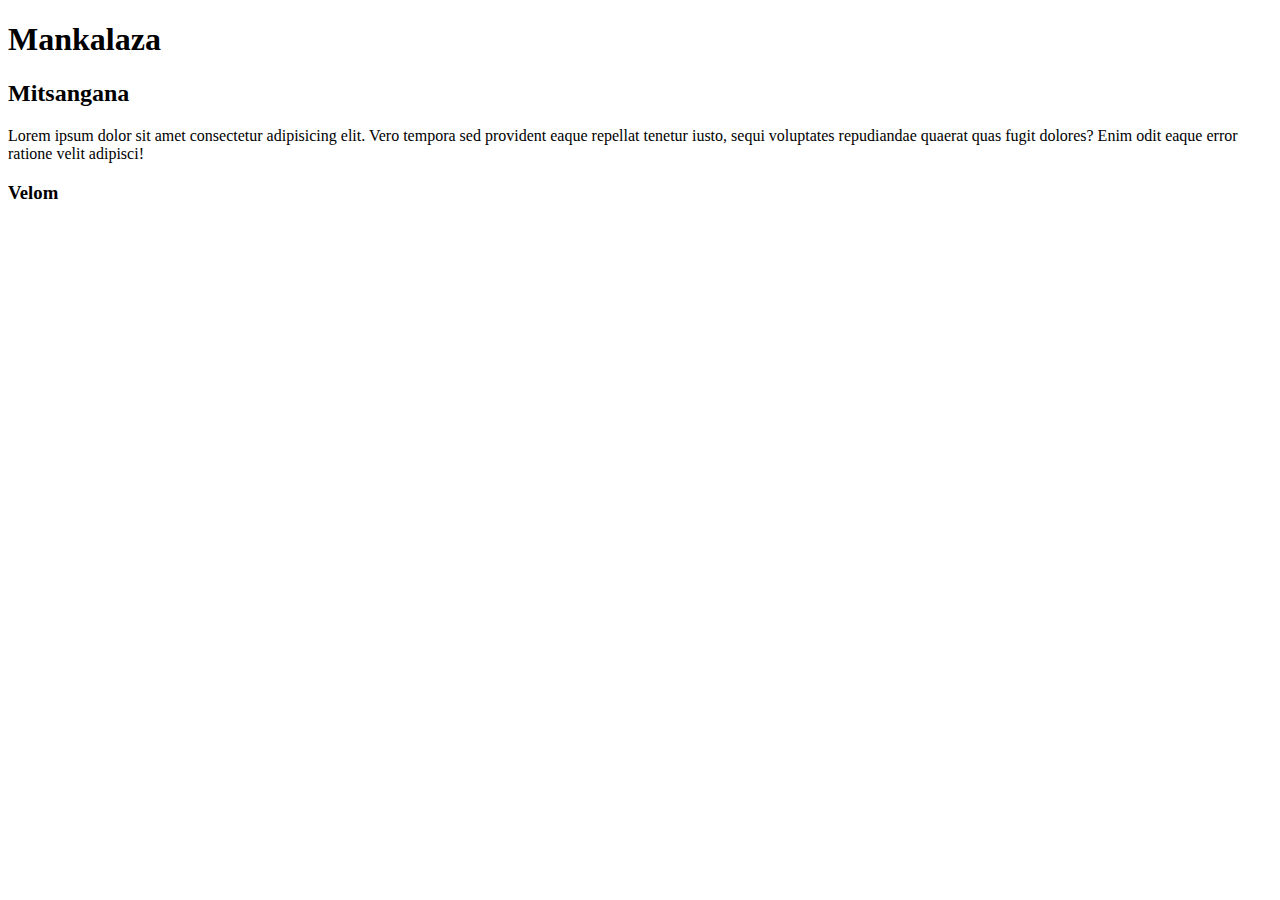
==== index.html @ ae9a05b2 "Update index.html" ====
<!DOCTYPE html>
<html lang="en">
<head>
    <meta charset="UTF-8">
    <meta http-equiv="X-UA-Compatible" content="IE=edge">
    <meta name="viewport" content="width=device-width, initial-scale=1.0">
    <title>ANKOAY</title>
</head>
<body>
    <h1>Mankalaza</h1>
    <h2>Mitsangana</h2>
    <p>Lorem ipsum dolor sit amet consectetur adipisicing elit. Vero tempora sed provident eaque repellat tenetur iusto, sequi voluptates repudiandae quaerat quas fugit dolores? Enim odit eaque error ratione velit adipisci!</p>
    <h3>Velom</h3>
</body>
</html>
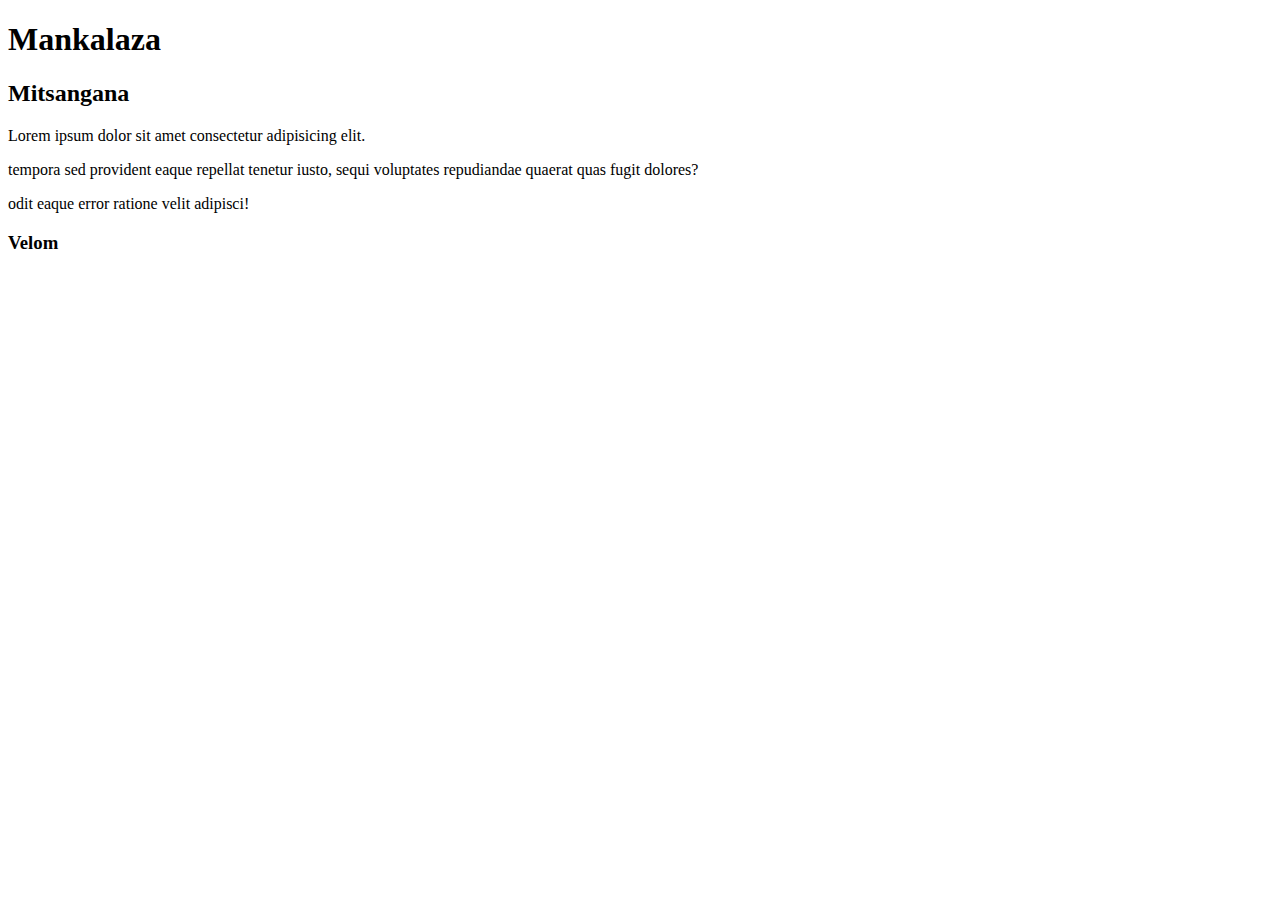
==== commit 71331c8c: "Update index.html" ====
--- a/index.html
+++ b/index.html
@@ -9,7 +9,9 @@
 <body>
     <h1>Mankalaza</h1>
     <h2>Mitsangana</h2>
-    <p>Lorem ipsum dolor sit amet consectetur adipisicing elit. Vero tempora sed provident eaque repellat tenetur iusto, sequi voluptates repudiandae quaerat quas fugit dolores? Enim odit eaque error ratione velit adipisci!</p>
+    <p>Lorem ipsum dolor sit amet consectetur adipisicing elit.</p>
+    <p>tempora sed provident eaque repellat tenetur iusto, sequi voluptates repudiandae quaerat quas fugit dolores? </p>
+    <p>odit eaque error ratione velit adipisci!</p>
     <h3>Velom</h3>
 </body>
 </html>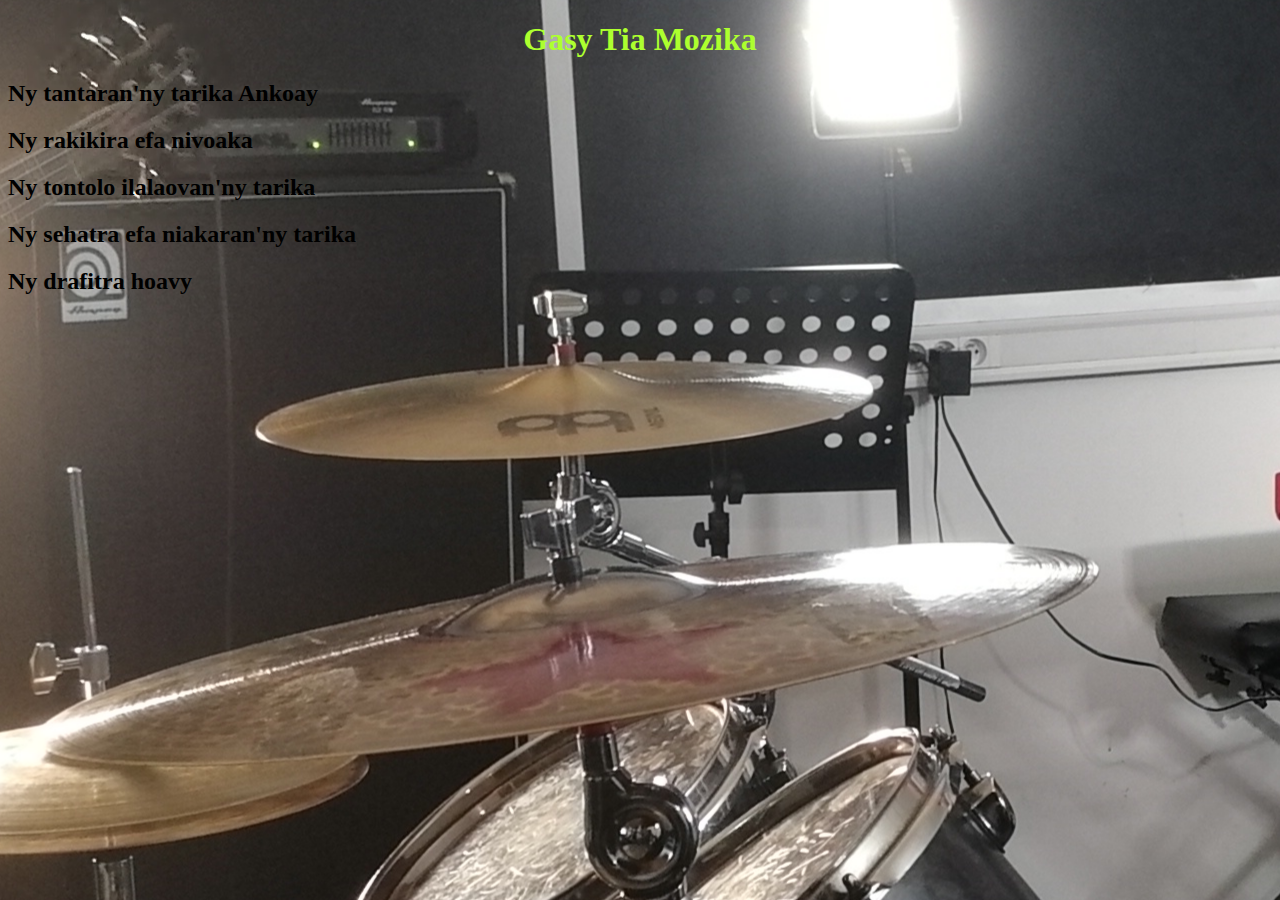
==== commit 1af1d565: "fond" ====
--- a/index.html
+++ b/index.html
@@ -4,14 +4,17 @@
     <meta charset="UTF-8">
     <meta http-equiv="X-UA-Compatible" content="IE=edge">
     <meta name="viewport" content="width=device-width, initial-scale=1.0">
+    <link rel="stylesheet" href="style.css" type="text/css">
     <title>ANKOAY</title>
 </head>
 <body>
-    <h1>Mankalaza</h1>
-    <h2>Mitsangana</h2>
-    <p>Lorem ipsum dolor sit amet consectetur adipisicing elit.</p>
-    <p>tempora sed provident eaque repellat tenetur iusto, sequi voluptates repudiandae quaerat quas fugit dolores? </p>
-    <p>odit eaque error ratione velit adipisci!</p>
-    <h3>Velom</h3>
+<div id="content">
+    <h1>Gasy Tia Mozika</h1>
+    <h2>Ny tantaran'ny tarika Ankoay</h2>
+    <h2>Ny rakikira efa nivoaka</h2>
+    <h2>Ny tontolo ilalaovan'ny tarika</h2>
+    <h2>Ny sehatra efa niakaran'ny tarika</h2>
+    <h2>Ny drafitra hoavy</h2>    
+</div>
 </body>
 </html>--- a/style.css
+++ b/style.css
@@ -0,0 +1,7 @@
+body {
+    background: url(image/ankoay_studio_05.jpg);
+    background-position: 40% 30%;
+}
+h1 {
+    color: greenyellow; text-align: center;
+}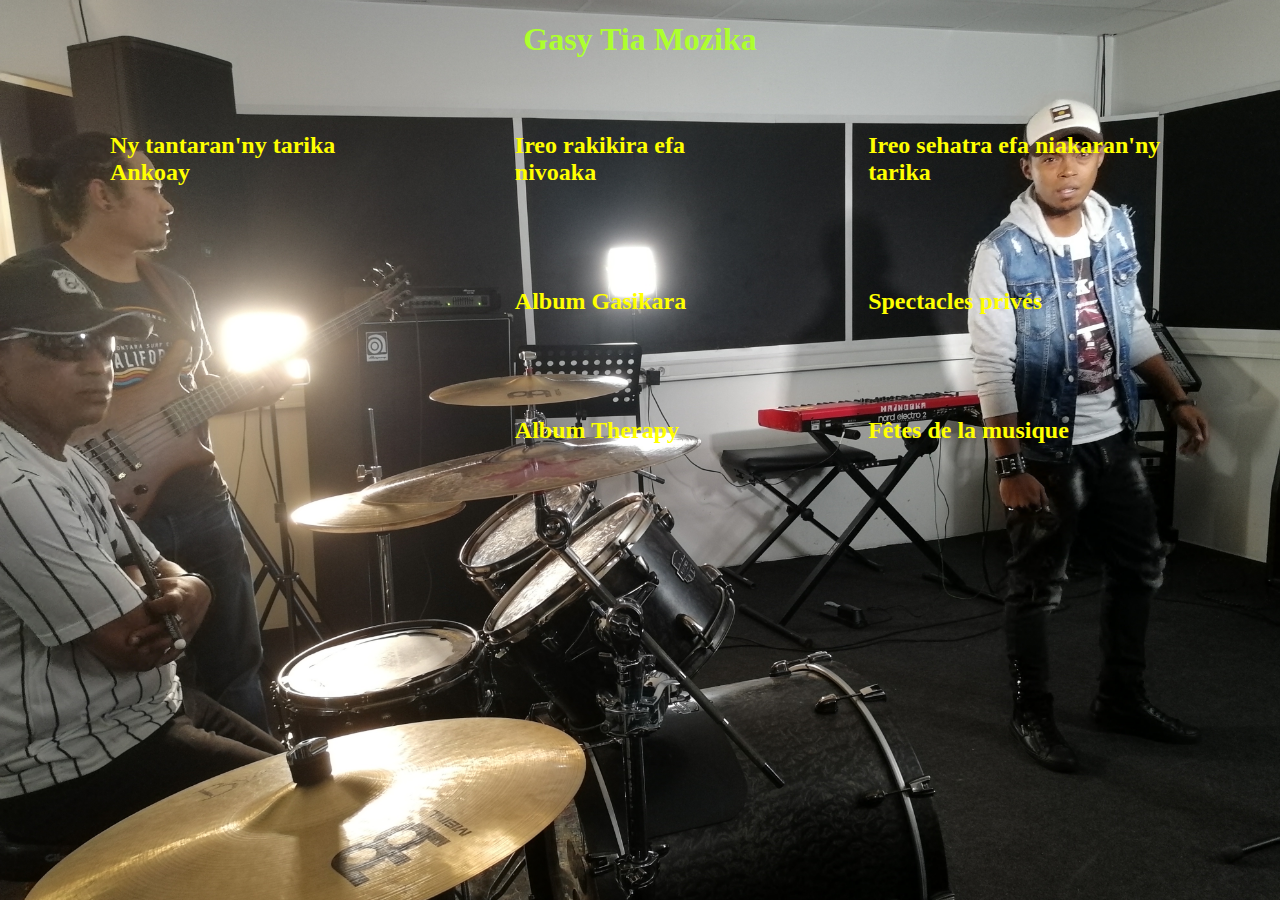
==== commit 0aa2739f: "test" ====
--- a/index.html
+++ b/index.html
@@ -10,11 +10,23 @@
 <body>
 <div id="content">
     <h1>Gasy Tia Mozika</h1>
-    <h2>Ny tantaran'ny tarika Ankoay</h2>
-    <h2>Ny rakikira efa nivoaka</h2>
-    <h2>Ny tontolo ilalaovan'ny tarika</h2>
-    <h2>Ny sehatra efa niakaran'ny tarika</h2>
-    <h2>Ny drafitra hoavy</h2>    
+
+    <table>
+        <tr><td class="cellule">Ny tantaran'ny tarika Ankoay</td>
+            <td class="cellule">Ireo rakikira efa nivoaka</td>
+            <td class="cellule">Ireo sehatra efa niakaran'ny tarika</td>
+        </tr>
+        <tr><td></td>
+            <td class="cellule">Album Gasikara</td>
+            <td class="cellule">Spectacles privés</td>
+        </tr>
+        <tr><td></td>
+            <td class="cellule">Album Therapy</td>
+            <td class="cellule">Fêtes de la musique</td>
+
+        </tr>
+    </table> 
+
 </div>
 </body>
 </html>--- a/style.css
+++ b/style.css
@@ -1,7 +1,21 @@
 body {
     background: url(image/ankoay_studio_05.jpg);
-    background-position: 40% 30%;
+    background-size: cover;
 }
 h1 {
     color: greenyellow; text-align: center;
+}
+table {
+    padding-left: 50px;
+}
+.cellule {
+    color: yellow;
+    font-weight: bold;
+    font-size: x-large;
+    padding: 50px;
+}
+.cellule:hover {
+    color:red;;
+    background-color: yellow;
+    background-blend-mode: difference;
 }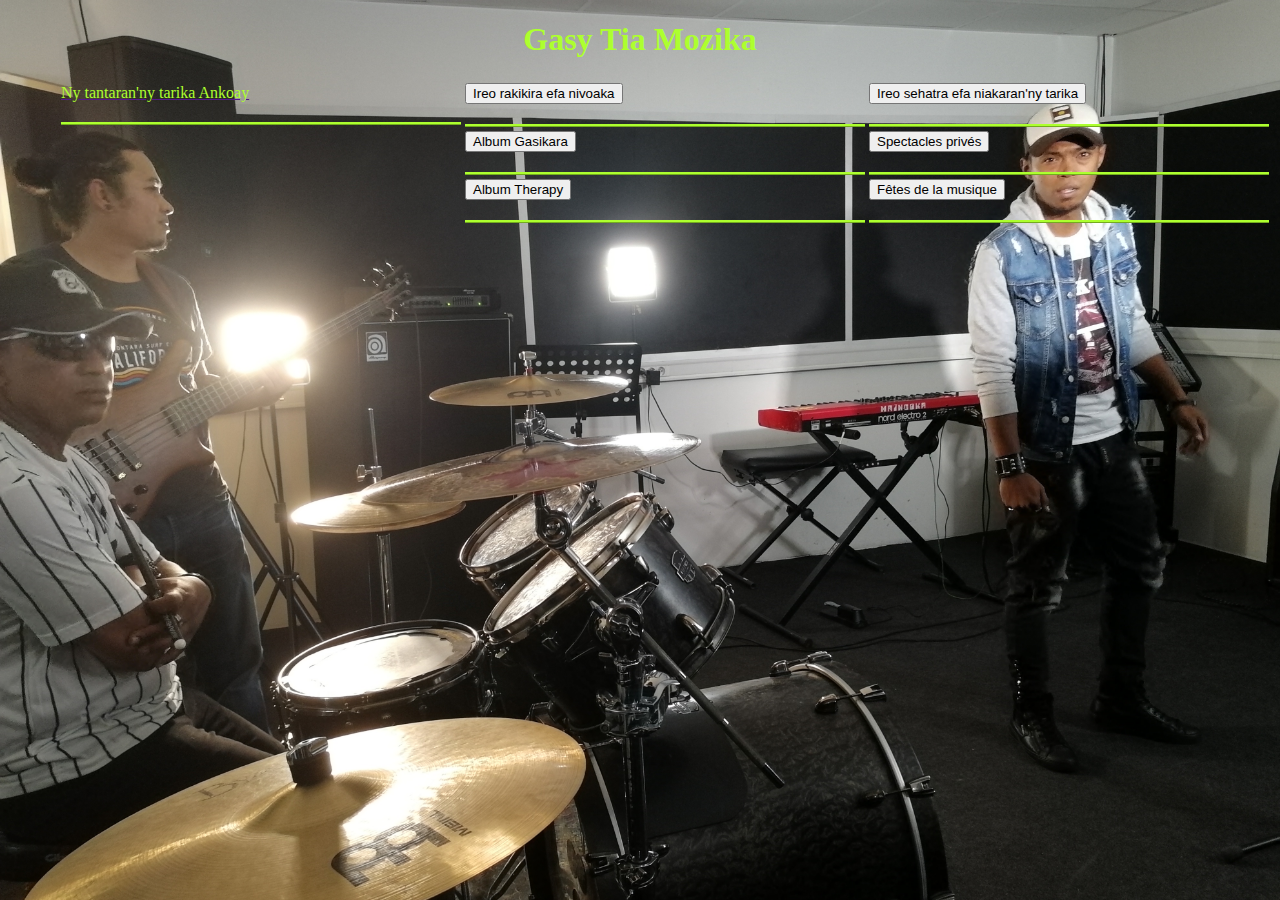
==== commit 9fbd6103: "test" ====
--- a/index.html
+++ b/index.html
@@ -5,6 +5,7 @@
     <meta http-equiv="X-UA-Compatible" content="IE=edge">
     <meta name="viewport" content="width=device-width, initial-scale=1.0">
     <link rel="stylesheet" href="style.css" type="text/css">
+    
     <title>ANKOAY</title>
 </head>
 <body>
@@ -12,17 +13,17 @@
     <h1>Gasy Tia Mozika</h1>
 
     <table>
-        <tr><td class="cellule">Ny tantaran'ny tarika Ankoay</td>
-            <td class="cellule">Ireo rakikira efa nivoaka</td>
-            <td class="cellule">Ireo sehatra efa niakaran'ny tarika</td>
+        <tr><td><a href=""><div class="btn-grp">Ny tantaran'ny tarika Ankoay</div></a></td>
+            <td><a href=""><div class="btn-grp"><button type="button">Ireo rakikira efa nivoaka</button></div></a></td>
+            <td><a href=""><div class="btn-grp"><button type="button">Ireo sehatra efa niakaran'ny tarika</button></div></a></td>
         </tr>
         <tr><td></td>
-            <td class="cellule">Album Gasikara</td>
-            <td class="cellule">Spectacles privés</td>
+            <td><a href=""><div class="btn-grp"><button type="button">Album Gasikara</button></div></a></td>
+            <td><a href=""><div class="btn-grp"><button type="button">Spectacles privés</button></div></a></td>
         </tr>
         <tr><td></td>
-            <td class="cellule">Album Therapy</td>
-            <td class="cellule">Fêtes de la musique</td>
+            <td><a href=""><div class="btn-grp"><button type="button">Album Therapy</button></div></a></td>
+            <td><a href=""><div class="btn-grp"><button type="button">Fêtes de la musique</button></div></a></td>
 
         </tr>
     </table> 
--- a/style.css
+++ b/style.css
@@ -8,14 +8,16 @@
 table {
     padding-left: 50px;
 }
-.cellule {
-    color: yellow;
-    font-weight: bold;
-    font-size: x-large;
-    padding: 50px;
+.btn-grp {
+    border-bottom-style:ridge;
+    color: greenyellow;
+    padding-bottom: 5%;
+    padding-right: 20%;
 }
-.cellule:hover {
-    color:red;;
-    background-color: yellow;
-    background-blend-mode: difference;
+.btn-grp:hover {
+    color:red;
+    padding-bottom: 15%;
+}
+td {
+    width: 10%;
 }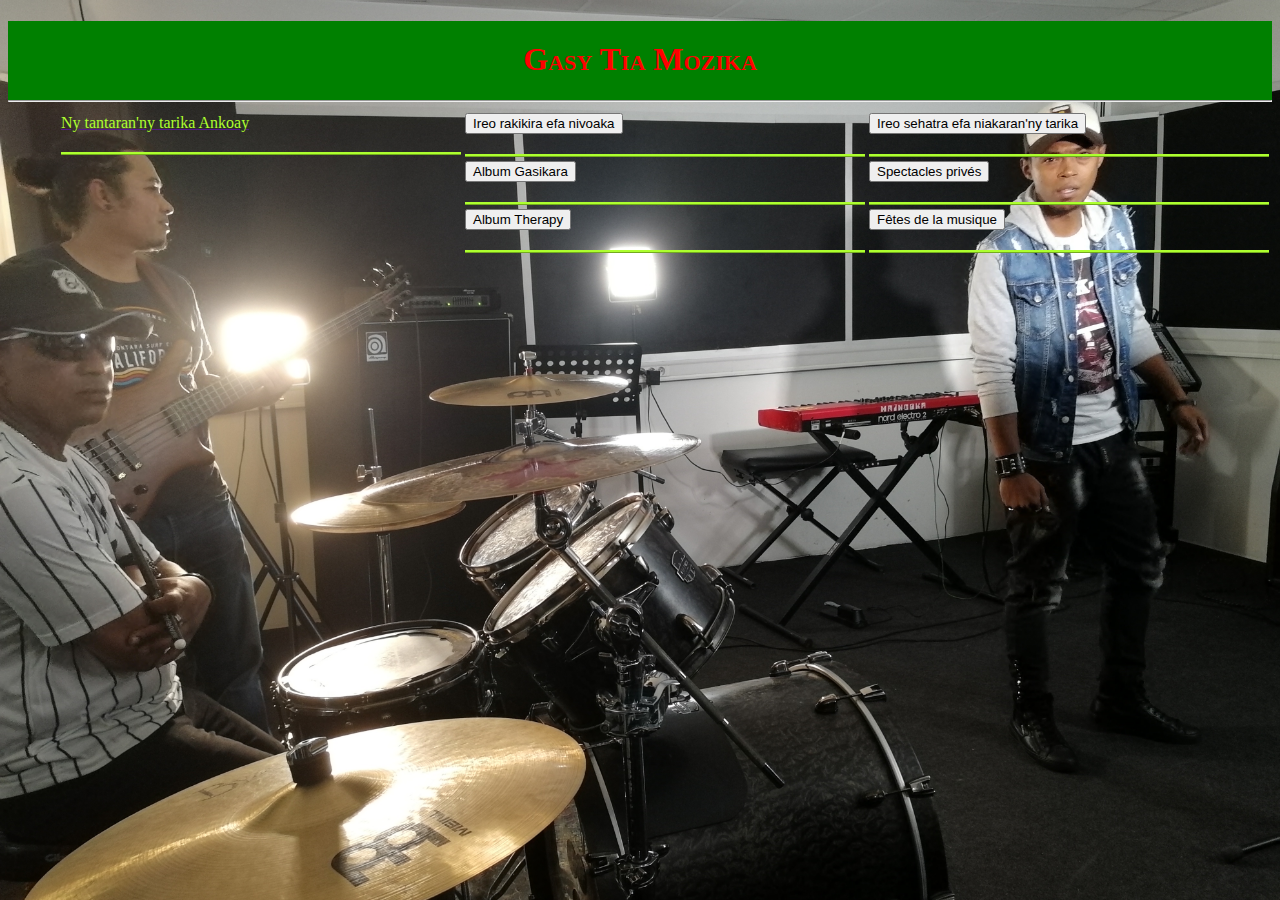
==== commit 737f58ea: "test" ====
--- a/index.html
+++ b/index.html
@@ -9,9 +9,13 @@
     <title>ANKOAY</title>
 </head>
 <body>
+    <div class="jumbotron">
+        <h1 class="display-4">Gasy Tia Mozika</h1>    
+        <hr>
+
+    </div>
+    
 <div id="content">
-    <h1>Gasy Tia Mozika</h1>
-
     <table>
         <tr><td><a href=""><div class="btn-grp">Ny tantaran'ny tarika Ankoay</div></a></td>
             <td><a href=""><div class="btn-grp"><button type="button">Ireo rakikira efa nivoaka</button></div></a></td>
@@ -24,10 +28,9 @@
         <tr><td></td>
             <td><a href=""><div class="btn-grp"><button type="button">Album Therapy</button></div></a></td>
             <td><a href=""><div class="btn-grp"><button type="button">Fêtes de la musique</button></div></a></td>
-
         </tr>
     </table> 
-
+    
 </div>
 </body>
 </html>--- a/style.css
+++ b/style.css
@@ -2,8 +2,11 @@
     background: url(image/ankoay_studio_05.jpg);
     background-size: cover;
 }
+.jumbotron {
+    background-color: green; 
+}
 h1 {
-    color: greenyellow; text-align: center;
+    color: red; text-align: center; padding-top: 20px; font-variant:small-caps;
 }
 table {
     padding-left: 50px;
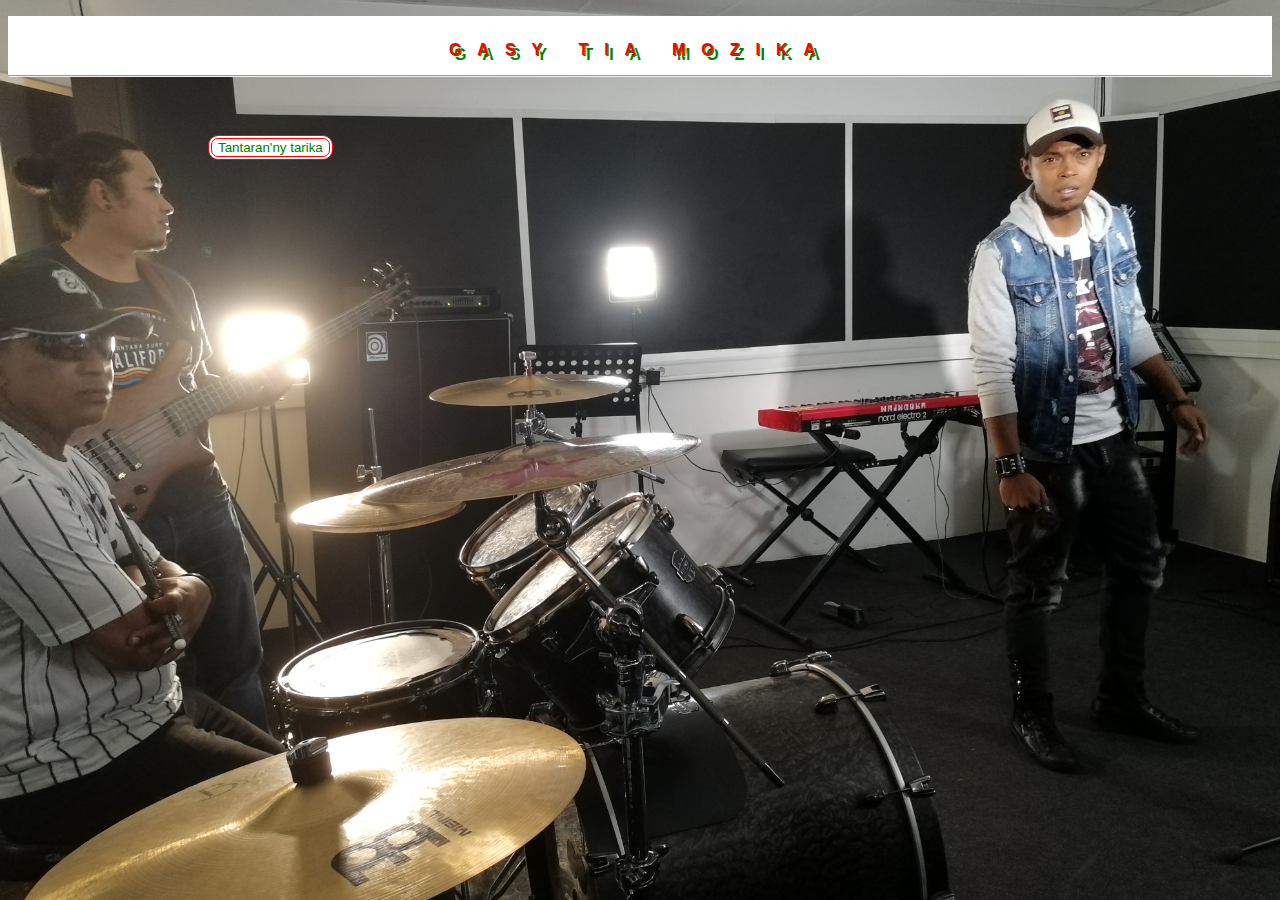
==== commit 82c7aa92: "test" ====
--- a/index.html
+++ b/index.html
@@ -10,27 +10,12 @@
 </head>
 <body>
     <div class="jumbotron">
-        <h1 class="display-4">Gasy Tia Mozika</h1>    
+        <p div id="entete">Gasy Tia Mozika</p>    
         <hr>
-
     </div>
     
-<div id="content">
-    <table>
-        <tr><td><a href=""><div class="btn-grp">Ny tantaran'ny tarika Ankoay</div></a></td>
-            <td><a href=""><div class="btn-grp"><button type="button">Ireo rakikira efa nivoaka</button></div></a></td>
-            <td><a href=""><div class="btn-grp"><button type="button">Ireo sehatra efa niakaran'ny tarika</button></div></a></td>
-        </tr>
-        <tr><td></td>
-            <td><a href=""><div class="btn-grp"><button type="button">Album Gasikara</button></div></a></td>
-            <td><a href=""><div class="btn-grp"><button type="button">Spectacles privés</button></div></a></td>
-        </tr>
-        <tr><td></td>
-            <td><a href=""><div class="btn-grp"><button type="button">Album Therapy</button></div></a></td>
-            <td><a href=""><div class="btn-grp"><button type="button">Fêtes de la musique</button></div></a></td>
-        </tr>
-    </table> 
-    
-</div>
+    <div id="content">
+        <button div class="btn_01">Tantaran'ny tarika</button>
+    </div>
 </body>
 </html>--- a/style.css
+++ b/style.css
@@ -3,24 +3,18 @@
     background-size: cover;
 }
 .jumbotron {
-    background-color: green; 
+    background-color: white; 
 }
-h1 {
-    color: red; text-align: center; padding-top: 20px; font-variant:small-caps;
+#entete {
+    font-family:Impact, Haettenschweiler, 'Arial Narrow Bold', sans-serif;
+    color: red; text-align: center; padding-top: 25px; text-transform:uppercase; font-size: xx-largeopen; font-weight: bold;
+    letter-spacing: 1em; text-shadow: 1px 1px 0 green, 2px 2px 0 white, 5px 5px 0 green;
 }
-table {
-    padding-left: 50px;
-}
-.btn-grp {
-    border-bottom-style:ridge;
-    color: greenyellow;
-    padding-bottom: 5%;
-    padding-right: 20%;
-}
-.btn-grp:hover {
-    color:red;
-    padding-bottom: 15%;
-}
-td {
-    width: 10%;
+.btn_01 {
+    color: green;
+    background-color: white;
+    border-radius: 10px;
+    border: 4px double red;
+    cursor:pointer;
+    margin: 50px 200px;
 }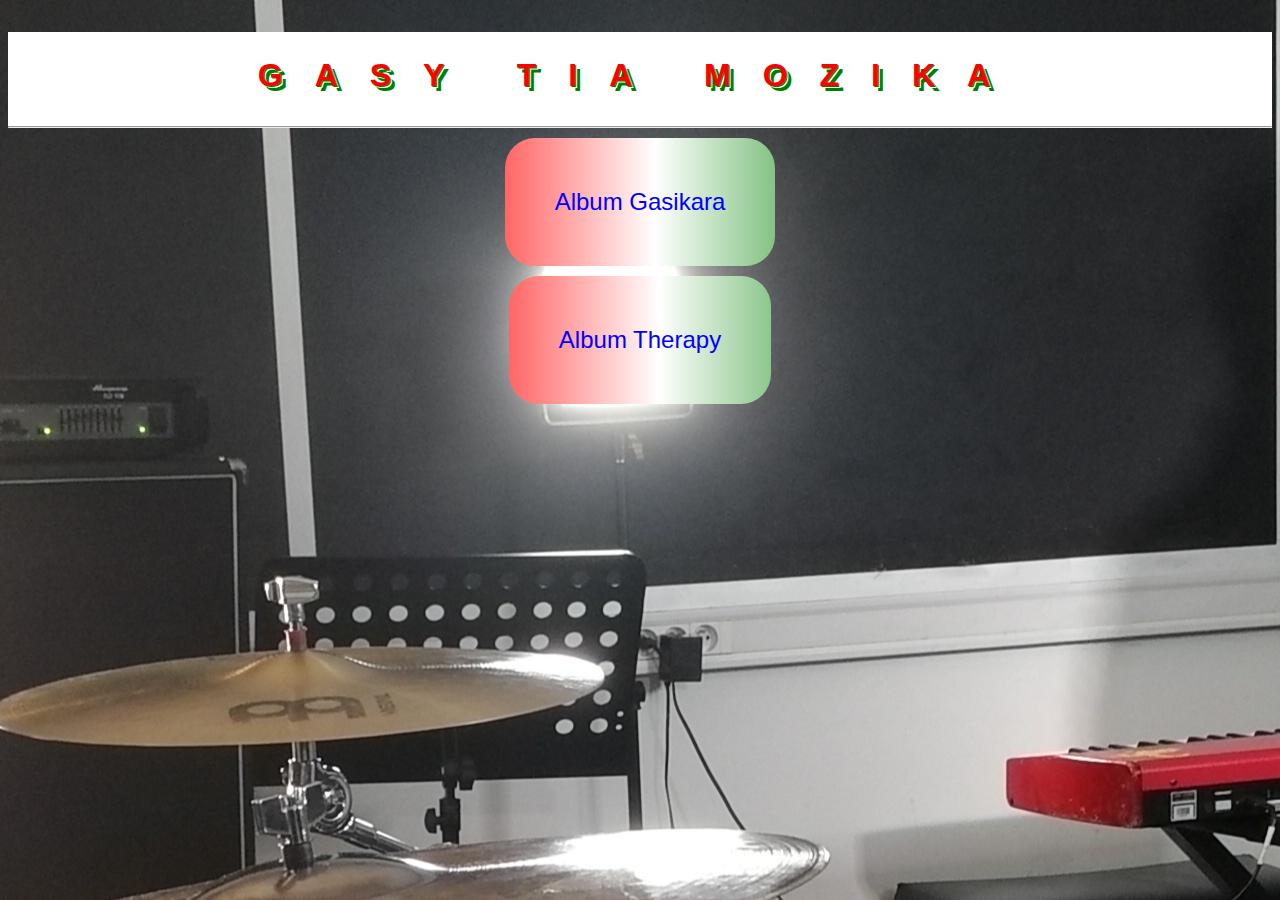
==== commit e72efe1b: "test" ====
--- a/index.html
+++ b/index.html
@@ -5,7 +5,6 @@
     <meta http-equiv="X-UA-Compatible" content="IE=edge">
     <meta name="viewport" content="width=device-width, initial-scale=1.0">
     <link rel="stylesheet" href="style.css" type="text/css">
-    
     <title>ANKOAY</title>
 </head>
 <body>
@@ -15,7 +14,8 @@
     </div>
     
     <div id="content">
-        <button div class="btn_01">Tantaran'ny tarika</button>
+        <a href="ressources/Album_01.html" style="text-decoration:none" target="_blank" title="Premier album avec Dekapy"><button div class="btn_01">Album Gasikara</button></a>
+        <a href="ressources/Album_02.html" style="text-decoration:none" target="_blank" title="Deuxième album avec Poun"><button div class="btn_01">Album Therapy</button></a>
     </div>
 </body>
 </html>--- a/style.css
+++ b/style.css
@@ -1,20 +1,46 @@
 body {
     background: url(image/ankoay_studio_05.jpg);
-    background-size: cover;
+    background-position: 50% 20%;
 }
 .jumbotron {
+    width: auto;
     background-color: white; 
 }
 #entete {
-    font-family:Impact, Haettenschweiler, 'Arial Narrow Bold', sans-serif;
-    color: red; text-align: center; padding-top: 25px; text-transform:uppercase; font-size: xx-largeopen; font-weight: bold;
+    font-family:'Segoe UI', Tahoma, Geneva, Verdana, sans-serif;
+    color: red; text-align: center; padding-top: 25px; text-transform:uppercase; font-size: 2em; font-weight: bold;
     letter-spacing: 1em; text-shadow: 1px 1px 0 green, 2px 2px 0 white, 5px 5px 0 green;
 }
 .btn_01 {
-    color: green;
-    background-color: white;
-    border-radius: 10px;
-    border: 4px double red;
-    cursor:pointer;
-    margin: 50px 200px;
+    display:block;
+    border:0;
+    background:transparent;
+    color: blue;
+    position:relative;
+    overflow: hidden;
+    margin: 10px auto;
+    padding: 50px 50px;
+    border-radius: 30px;
+    cursor: pointer;
+    font-size:1.5em;
+    box-shadow: 0px -0px 0px 0px rgba(143, 64, 248, .5), 0px 0px 0px 0px rgba(39, 200, 255, .5);
+    transition:all 1s;
+}
+.btn_01::after{
+    content: "";
+    width:500px;
+    height: 500px;
+    background:linear-gradient(90deg, red 0%, white 50%, green 100%);
+    position:absolute;
+    top:-50%;
+    left: -100px;
+    z-index:-1;
+    transition:all .2s;
+}
+.btn_01:hover::after{
+    transform: rotate(180deg);
+}
+.btn_01:hover{
+    transform: translate(0, -6px);
+    box-shadow: 10px -10px 25px 0 rgba(143, 64, 248, .5), -10px 10px 25px 0px rgba(39, 200, 255, .5);
 }